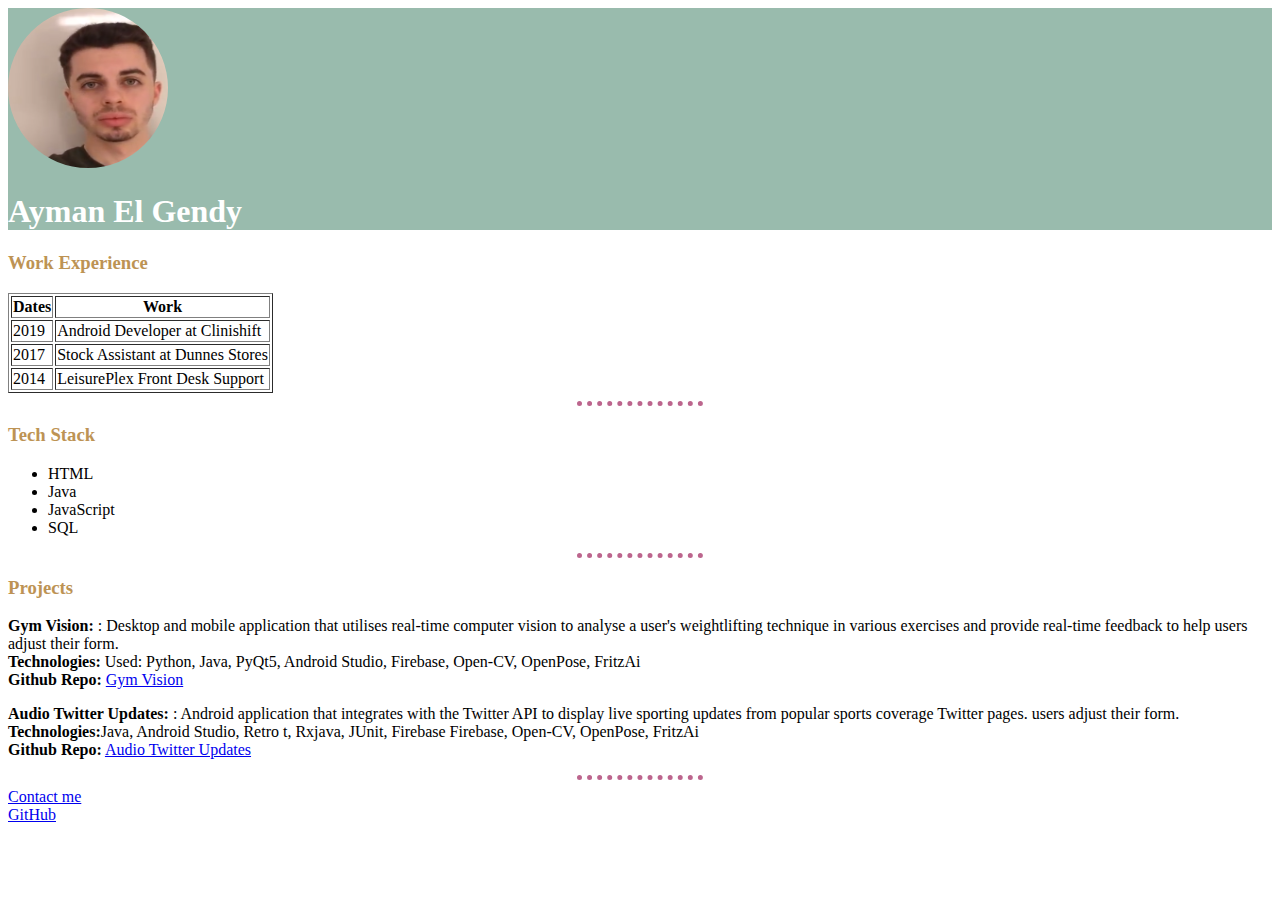
==== index.html @ 5e12d43c "Styling" ====
<!DOCTYPE html>
<html lang="en">
  <head>
    <meta charset="UTF-8" />
    <title>Home</title>
    <link rel="stylesheet" href="css/styles.css" />
    <link rel="icon" href="favicon.ico" />
  </head>

  <body>
    <div class="myTitle">
      <span>
       
        <img class="myImg" src="profile.png">
        <h1 class="myName">Ayman El Gendy</h1>
      </span>
      
     
      
    </div>

    <h3>Work Experience</h3>
    <table border="1">
      <thead>
        <tr>
          <th>Dates</th>
          <th>Work</th>
        </tr>
      </thead>
      <tbody>
        <tr>
          <td>2019</td>
          <td>Android Developer at Clinishift</td>
        </tr>
        <tr>
          <td>2017</td>
          <td>Stock Assistant at Dunnes Stores</td>
        </tr>
        <tr>
          <td>2014</td>
          <td>LeisurePlex Front Desk Support</td>
        </tr>
      </tbody>
    </table>
    <hr />
    <h3>Tech Stack</h3>
    <ul>
      <li>HTML</li>
      <li>Java</li>
      <li>JavaScript</li>
      <li>SQL</li>
    </ul>
    <hr />
    <h3>Projects</h3>
    <p>
      <strong> Gym Vision: </strong>: Desktop and mobile application that
      utilises real-time computer vision to analyse a user's weightlifting
      technique in various exercises and provide real-time feedback to help
      users adjust their form.<br />
      <strong>Technologies:</strong> Used: Python, Java, PyQt5, Android Studio,
      Firebase, Open-CV, OpenPose, FritzAi<br />
      <strong>Github Repo:</strong>
      <a href="https://github.com/Mond0s/Gym-Vision">Gym Vision</a>
    </p>

    <p>
      <strong> Audio Twitter Updates: </strong>: Android application that
      integrates with the Twitter API to display live sporting updates from
      popular sports coverage Twitter pages. users adjust their form.<br />
      <strong>Technologies:</strong>Java, Android Studio, Retro t, Rxjava,
      JUnit, Firebase Firebase, Open-CV, OpenPose, FritzAi<br />
      <strong>Github Repo:</strong>
      <a href="https://github.com/Mond0s/Twitter-Updates"
        >Audio Twitter Updates</a
      >
    </p>

    <hr />

    <a href="contact.html">Contact me</a><br />
    <a href="https://github.com/Mond0s">GitHub</a>
  </body>
</html>
---- css/styles.css ----
body{
      background-color: white;
    }
hr{
      border-color: #bc658d;
      border-style: dotted none none;
      border-width: 5px;
      width: 10%;
}
h1,h2,h3{
    color: #bd9354;
}
.myTitle{
    background-color: #99bbad;  
}
.myName{
    color: white;
    position: relative;
    margin-left: auto;
    margin-right: auto;
    
    
    
}
.myImg{
    
    
}
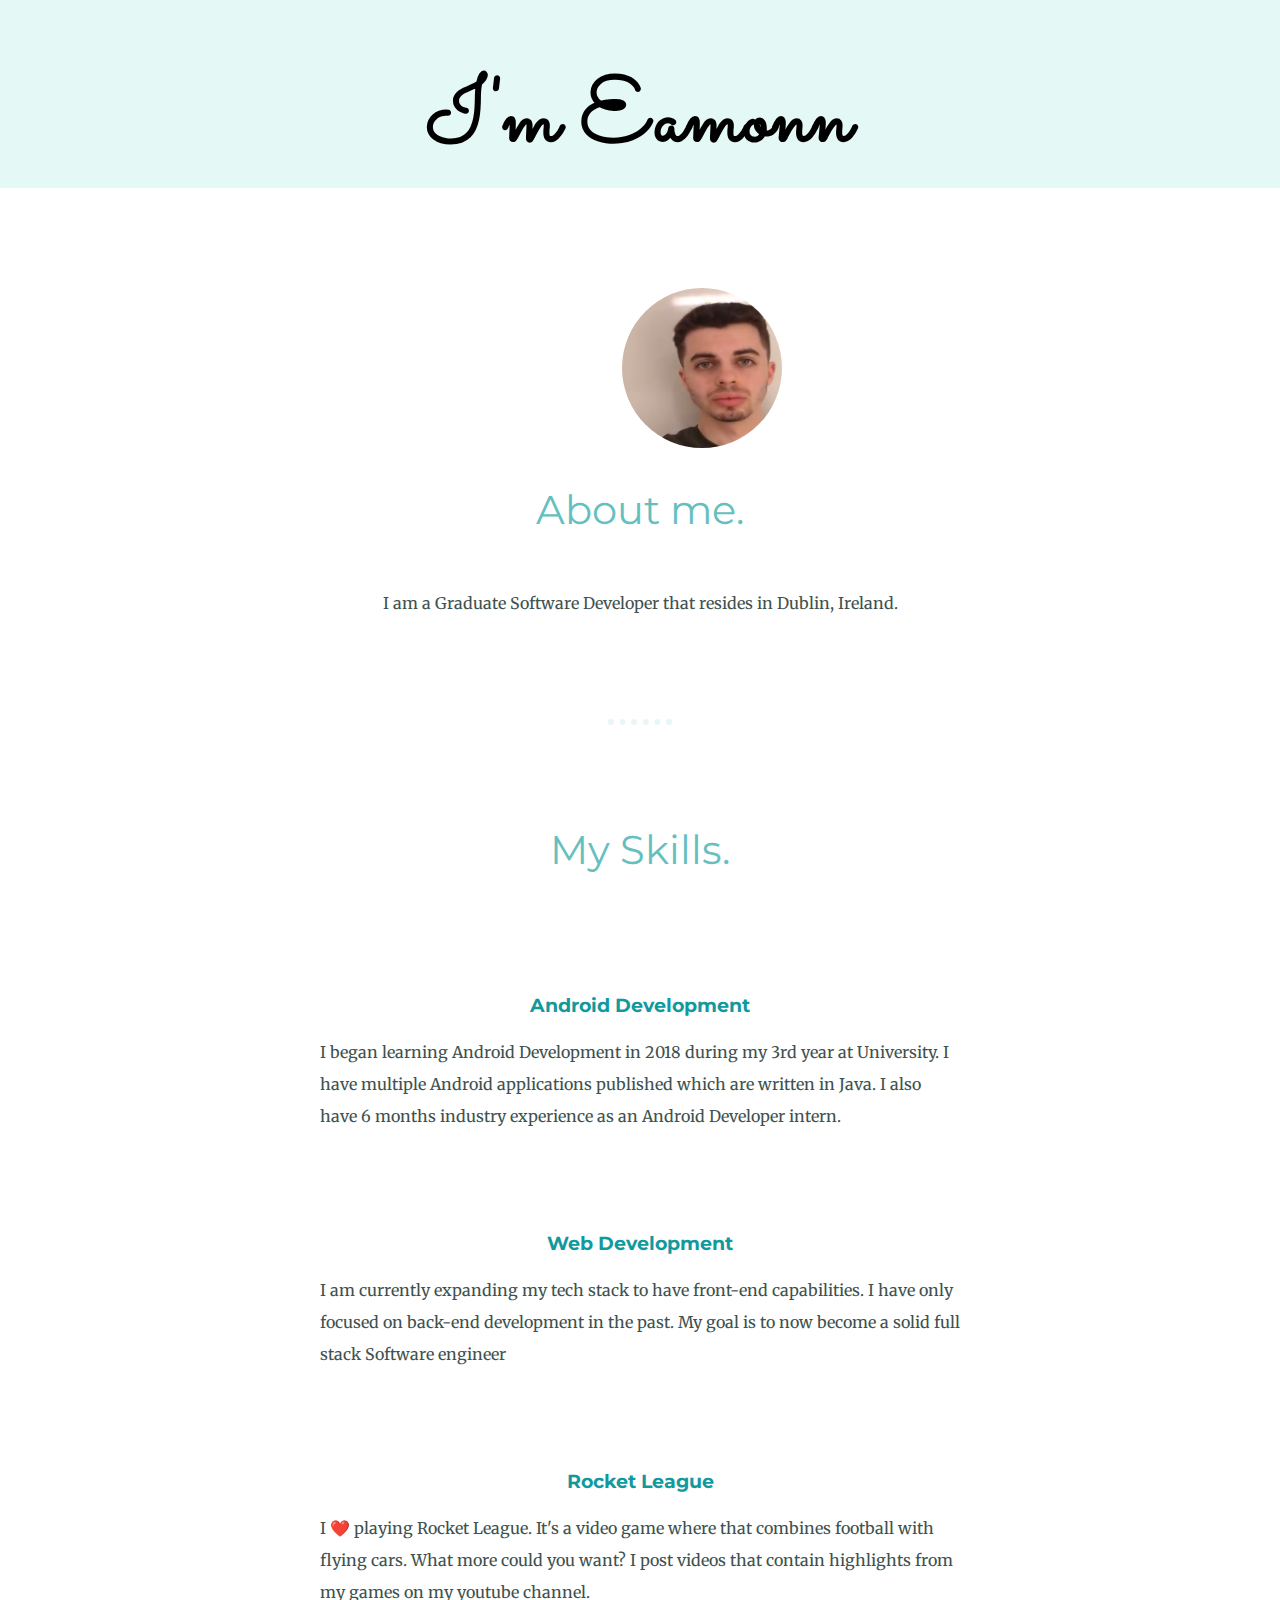
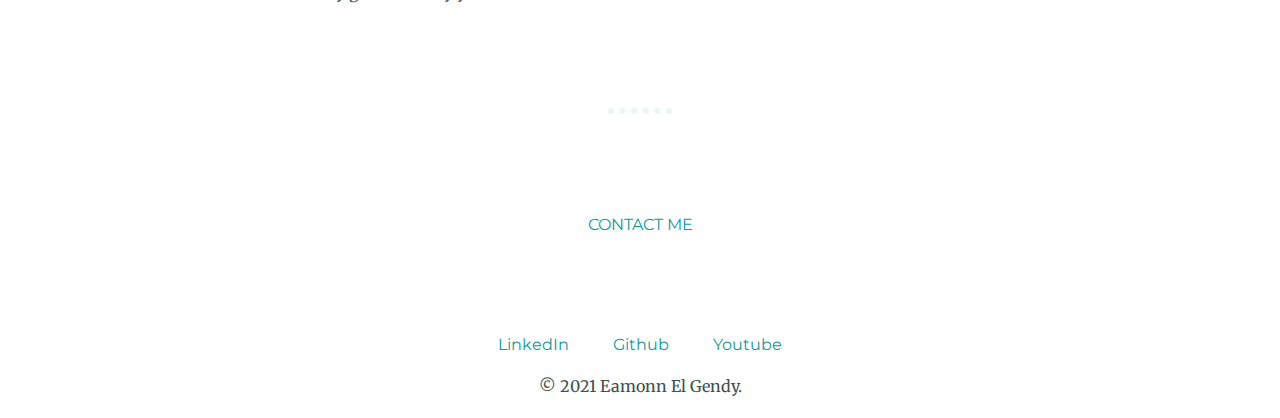
==== commit 091d74ab: "Add CSS" ====
--- a/index.html
+++ b/index.html
@@ -1,83 +1,104 @@
 <!DOCTYPE html>
-<html lang="en">
+<html>
   <head>
-    <meta charset="UTF-8" />
-    <title>Home</title>
+    <meta charset="utf-8" />
+    <title>Eamonn El Gendy</title>
     <link rel="stylesheet" href="css/styles.css" />
+    <link
+      href="https://fonts.googleapis.com/css?family=Merriweather|Montserrat|Sacramento"
+      rel="stylesheet"
+    />
     <link rel="icon" href="favicon.ico" />
   </head>
 
   <body>
-    <div class="myTitle">
-      <span>
-       
-        <img class="myImg" src="profile.png">
-        <h1 class="myName">Ayman El Gendy</h1>
-      </span>
-      
-     
-      
+    <div class="top-container">
+      <div class="title-text">
+        <h1>I'm Eamonn</h1>
+      </div>
     </div>
 
-    <h3>Work Experience</h3>
-    <table border="1">
-      <thead>
-        <tr>
-          <th>Dates</th>
-          <th>Work</th>
-        </tr>
-      </thead>
-      <tbody>
-        <tr>
-          <td>2019</td>
-          <td>Android Developer at Clinishift</td>
-        </tr>
-        <tr>
-          <td>2017</td>
-          <td>Stock Assistant at Dunnes Stores</td>
-        </tr>
-        <tr>
-          <td>2014</td>
-          <td>LeisurePlex Front Desk Support</td>
-        </tr>
-      </tbody>
-    </table>
-    <hr />
-    <h3>Tech Stack</h3>
-    <ul>
-      <li>HTML</li>
-      <li>Java</li>
-      <li>JavaScript</li>
-      <li>SQL</li>
-    </ul>
-    <hr />
-    <h3>Projects</h3>
-    <p>
-      <strong> Gym Vision: </strong>: Desktop and mobile application that
-      utilises real-time computer vision to analyse a user's weightlifting
-      technique in various exercises and provide real-time feedback to help
-      users adjust their form.<br />
-      <strong>Technologies:</strong> Used: Python, Java, PyQt5, Android Studio,
-      Firebase, Open-CV, OpenPose, FritzAi<br />
-      <strong>Github Repo:</strong>
-      <a href="https://github.com/Mond0s/Gym-Vision">Gym Vision</a>
-    </p>
+    <div class="middle-container">
+      <div class="profile">
+        <div class="photos">
+          <img src="images/profile.png" alt="" />
+          <img
+            class="funnymonster"
+            src="https://media.giphy.com/media/ZExgIXqrvt0MIVWEL7/giphy.gif"
+            alt=""
+          />
+        </div>
 
-    <p>
-      <strong> Audio Twitter Updates: </strong>: Android application that
-      integrates with the Twitter API to display live sporting updates from
-      popular sports coverage Twitter pages. users adjust their form.<br />
-      <strong>Technologies:</strong>Java, Android Studio, Retro t, Rxjava,
-      JUnit, Firebase Firebase, Open-CV, OpenPose, FritzAi<br />
-      <strong>Github Repo:</strong>
-      <a href="https://github.com/Mond0s/Twitter-Updates"
-        >Audio Twitter Updates</a
+        <h2>About me.</h2>
+        <p class="introP">I am a Graduate Software Developer that resides in Dublin, Ireland.<br>
+        </p>
+        
+      </div>
+      <hr />
+      <div class="skills">
+        <h2>My Skills.</h2>
+        <div class="skill-row">
+          <img
+            class="laptop"
+            src="https://media.giphy.com/media/J4IdFVLkGzMVvmPhPl/giphy.gif"
+            alt=""
+          />
+          <h3>Android Development</h3>
+          <p class="Paragraph">
+            I began learning Android Development in 2018 during my 3rd year at
+            University. I have multiple Android applications published which are
+            written in Java. I also have 6 months industry experience as an
+            Android Developer intern.
+          </p>
+        </div>
+        <div class="skill-row">
+          <img
+            class="rocket"
+            src="https://media.giphy.com/media/ZdOK36BqgymPWbNtX1/giphy.gif"
+            alt=""
+          />
+          <h3>Web Development</h3>
+          <p class="Paragraph">
+            I am currently expanding my tech stack to have front-end
+            capabilities. I have only focused on back-end development in the
+            past. My goal is to now become a solid full stack Software engineer
+          </p>
+        </div>
+        <div class="skill-row">
+          <img
+            class="laptop"
+            src="https://media.giphy.com/media/VIK8rnvZRJ8NFCnGBW/giphy.gif"
+            alt=""
+          />
+          <h3>Rocket League</h3>
+          <p class="Paragraph">
+            I ❤️ playing Rocket League. It's a video game where that combines
+            football with flying cars. What more could you want? I post videos
+            that contain highlights from my games on my youtube channel.
+          </p>
+        </div>
+      </div>
+      <hr />
+      <div class="contact-me">
+        <a class="btn" href="mailto:ayman.elgendy2@mail.dcu.ie">CONTACT ME</a>
+      </div>
+    </div>
+
+    <div class="bottom-container">
+      <a class="footer-link" href="https://www.linkedin.com/in/ayman-el-gendy/"
+      target="_blank"
+        >LinkedIn</a
       >
-    </p>
-
-    <hr />
-
-    <a href="contact.html">Contact me</a><br />
-    <a href="https://github.com/Mond0s">GitHub</a>
+      <a class="footer-link" href="https://github.com/Mond0s" target="_blank"
+        >Github</a
+      >
+      <a
+        class="footer-link"
+        href="https://www.youtube.com/channel/UCYWOG4IKImBv2VKvUC1q_8Q"
+        target="_blank"
+        >Youtube</a
+      >
+      <p>© 2021 Eamonn El Gendy.</p>
+    </div>
   </body>
 </html>
--- a/css/styles.css
+++ b/css/styles.css
@@ -1,29 +1,98 @@
+body {
+  color: #40514E;
+  margin: 0;
+  text-align: center;
+  font-family: 'Merriweather', serif;
+}
 
-body{
-      background-color: white;
-    }
-hr{
-      border-color: #bc658d;
-      border-style: dotted none none;
-      border-width: 5px;
-      width: 10%;
+h1 {
+  color: black;
+  font-size: 5.625rem;
+  margin: 50px auto 0 auto;
+  font-family: 'Sacramento', cursive;
 }
-h1,h2,h3{
-    color: #bd9354;
+
+h2 {
+  color: #66BFBF;
+  font-family: 'Montserrat', sans-serif;
+  font-size: 2.5rem;
+  font-weight: normal;
+  padding-bottom: 20px;
 }
-.myTitle{
-    background-color: #99bbad;  
+
+h3 {
+  color: #11999E;
+  font-family: 'Montserrat', sans-serif;
+  text-align: center;
 }
-.myName{
-    color: white;
-    position: relative;
-    margin-left: auto;
-    margin-right: auto;
-    
-    
-    
+
+p {
+  line-height: 2;
 }
-.myImg{
-    
-    
+
+hr {
+  border: dotted #EAF6F6 6px;
+  border-bottom: none;
+  width: 4%;
+  margin: 100px auto;
 }
+
+a{
+  color: #11999E;
+  font-family: 'Montserrat', sans-serif;
+  margin: 10px 20px;
+  text-decoration: none;
+}
+.top-container {
+  background-color: #E4F9F5;
+  position: relative;
+  padding-top: 6px;
+}
+
+.middle-container {
+  margin: 100px 0;
+}
+.intro {
+  width: 30%;
+  margin: auto;
+}
+.skill-row{
+  width: 50%;
+  margin:100px auto;
+  text-align: left;
+
+
+}
+.laptop{
+  width: 13%;
+  float: left;
+  margin-right: 30px;
+}
+.rocket{
+  width: 13%;
+  float: right;
+  margin-left: 30px;
+}
+.funnymonster{
+  width: 10%;
+  margin-bottom: 20px;
+}
+.photos{
+  margin-left: 10%;
+}
+.contact-me{
+  width: 40%;
+  margin: 40px auto;
+}
+.Paragraph{
+  overflow: auto;
+}
+.rlMonster{
+  width: 13%;
+  margin-left: 45%;
+}
+
+
+
+
+
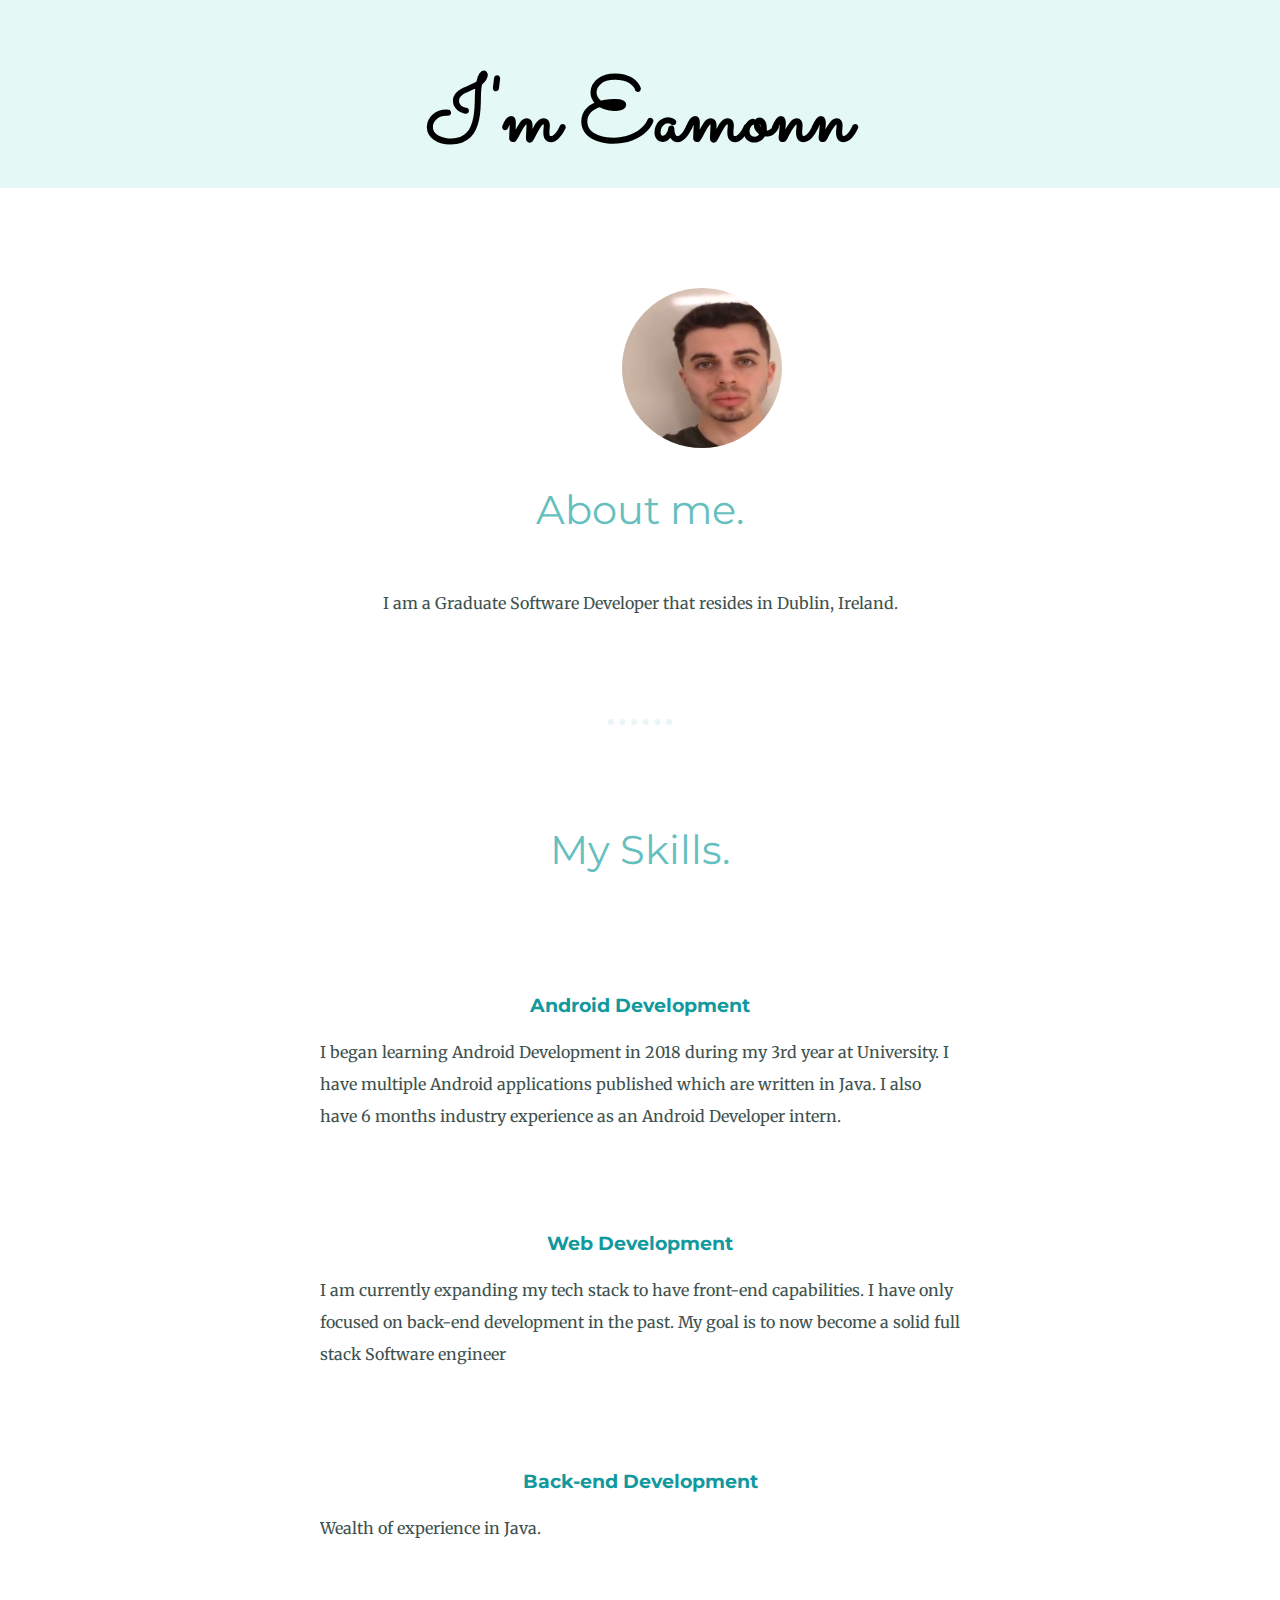
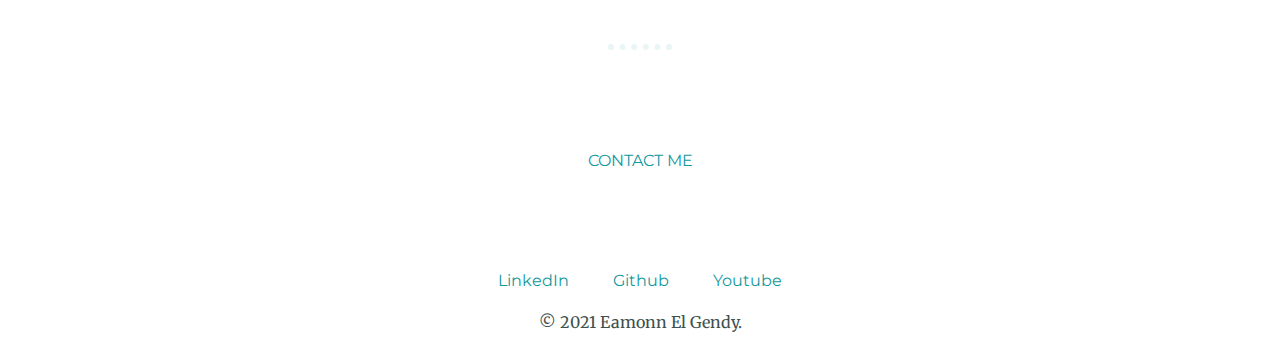
==== commit 1ab2df62: "Update index.html" ====
--- a/index.html
+++ b/index.html
@@ -39,7 +39,7 @@
         <h2>My Skills.</h2>
         <div class="skill-row">
           <img
-            class="laptop"
+            class="androidMonster"
             src="https://media.giphy.com/media/J4IdFVLkGzMVvmPhPl/giphy.gif"
             alt=""
           />
@@ -66,15 +66,13 @@
         </div>
         <div class="skill-row">
           <img
-            class="laptop"
+            class="androidMonster"
             src="https://media.giphy.com/media/VIK8rnvZRJ8NFCnGBW/giphy.gif"
             alt=""
           />
-          <h3>Rocket League</h3>
+          <h3>Back-end Development</h3>
           <p class="Paragraph">
-            I ❤️ playing Rocket League. It's a video game where that combines
-            football with flying cars. What more could you want? I post videos
-            that contain highlights from my games on my youtube channel.
+              Wealth of experience in Java.
           </p>
         </div>
       </div>
--- a/css/styles.css
+++ b/css/styles.css
@@ -63,7 +63,7 @@
 
 
 }
-.laptop{
+.androidMonster{
   width: 13%;
   float: left;
   margin-right: 30px;
@@ -74,8 +74,8 @@
   margin-left: 30px;
 }
 .funnymonster{
-  width: 10%;
-  margin-bottom: 20px;
+  width: 7%;
+  margin-top: 20px;
 }
 .photos{
   margin-left: 10%;
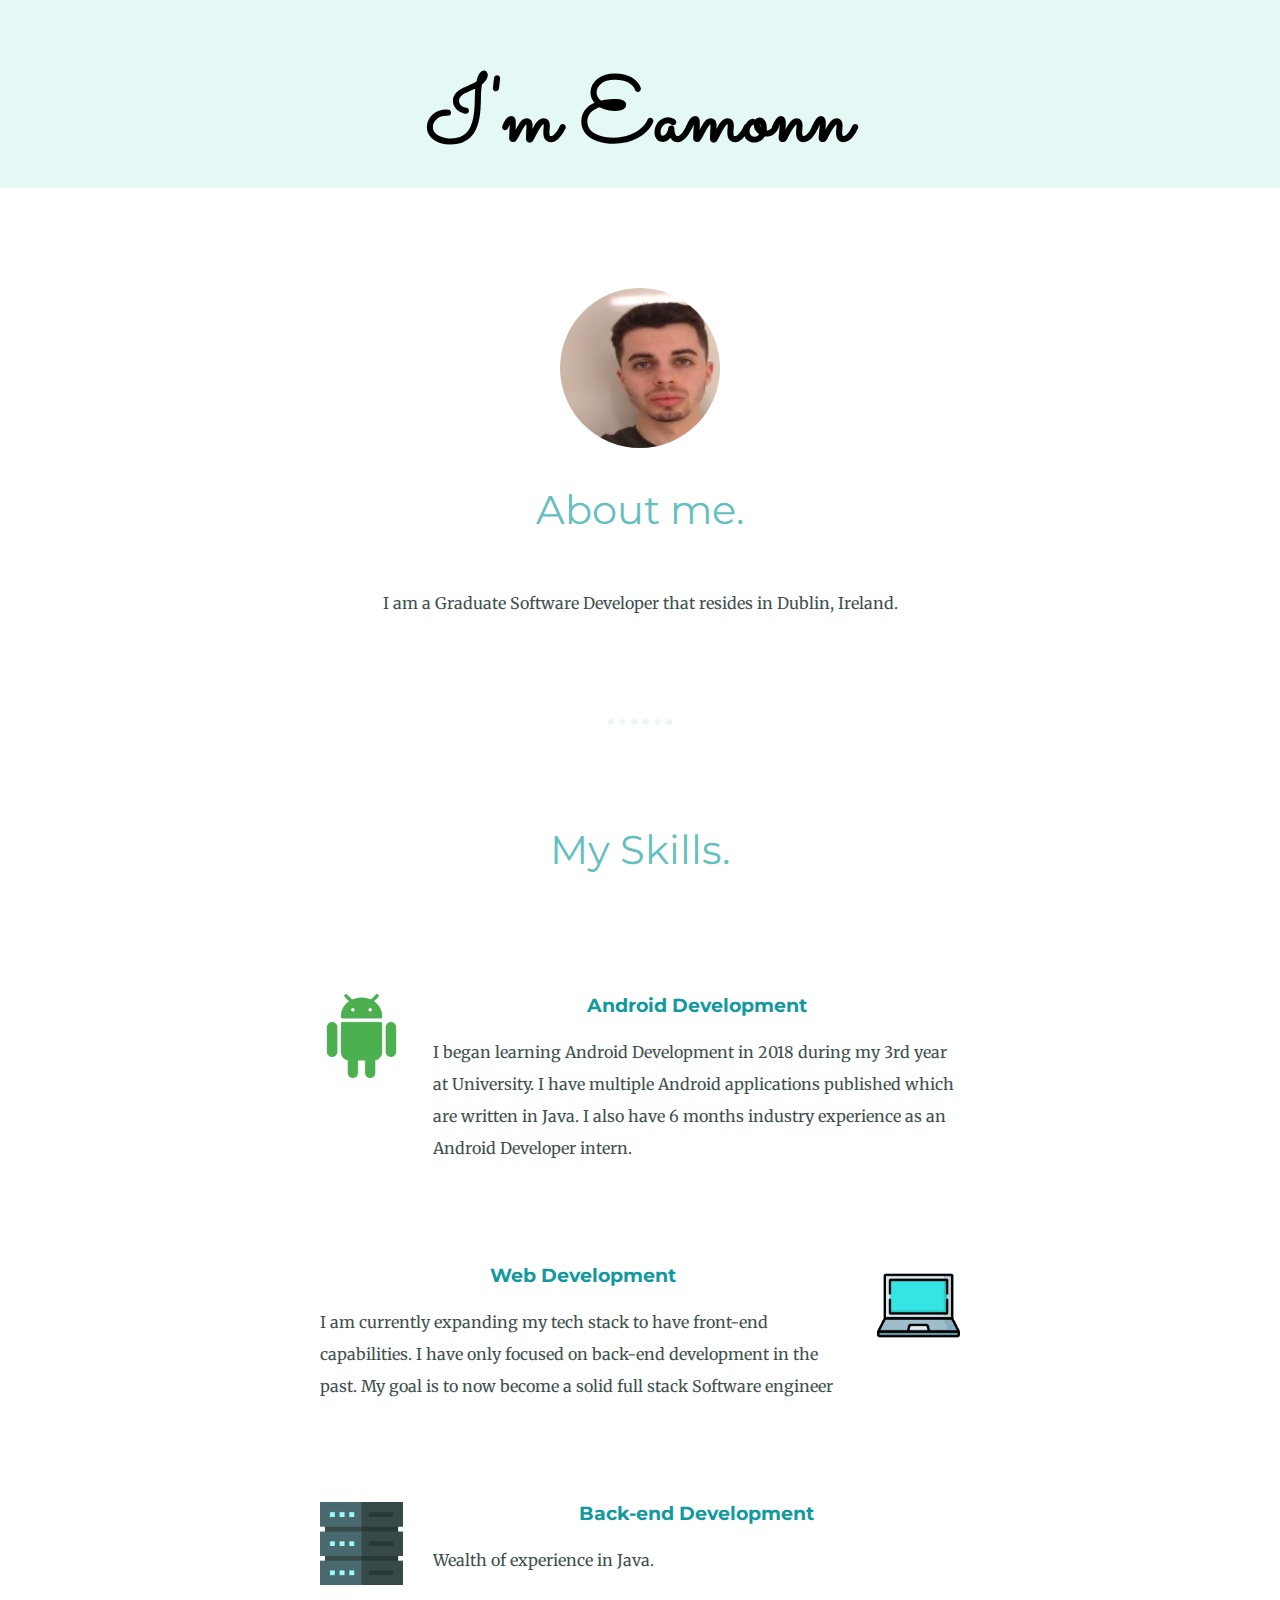
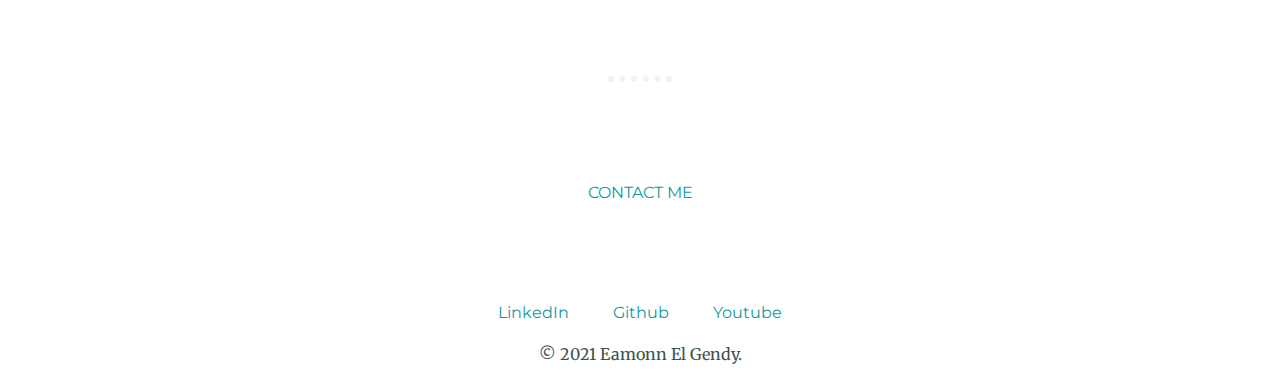
==== commit 4b434511: "Fixed icons" ====
--- a/index.html
+++ b/index.html
@@ -22,11 +22,6 @@
       <div class="profile">
         <div class="photos">
           <img src="images/profile.png" alt="" />
-          <img
-            class="funnymonster"
-            src="https://media.giphy.com/media/ZExgIXqrvt0MIVWEL7/giphy.gif"
-            alt=""
-          />
         </div>
 
         <h2>About me.</h2>
@@ -40,7 +35,7 @@
         <div class="skill-row">
           <img
             class="androidMonster"
-            src="https://media.giphy.com/media/J4IdFVLkGzMVvmPhPl/giphy.gif"
+            src="images/android.png"
             alt=""
           />
           <h3>Android Development</h3>
@@ -54,7 +49,7 @@
         <div class="skill-row">
           <img
             class="rocket"
-            src="https://media.giphy.com/media/ZdOK36BqgymPWbNtX1/giphy.gif"
+            src="images/laptop.png"
             alt=""
           />
           <h3>Web Development</h3>
@@ -67,7 +62,7 @@
         <div class="skill-row">
           <img
             class="androidMonster"
-            src="https://media.giphy.com/media/VIK8rnvZRJ8NFCnGBW/giphy.gif"
+            src="images/data-server.png"
             alt=""
           />
           <h3>Back-end Development</h3>
--- a/css/styles.css
+++ b/css/styles.css
@@ -77,9 +77,7 @@
   width: 7%;
   margin-top: 20px;
 }
-.photos{
-  margin-left: 10%;
-}
+
 .contact-me{
   width: 40%;
   margin: 40px auto;
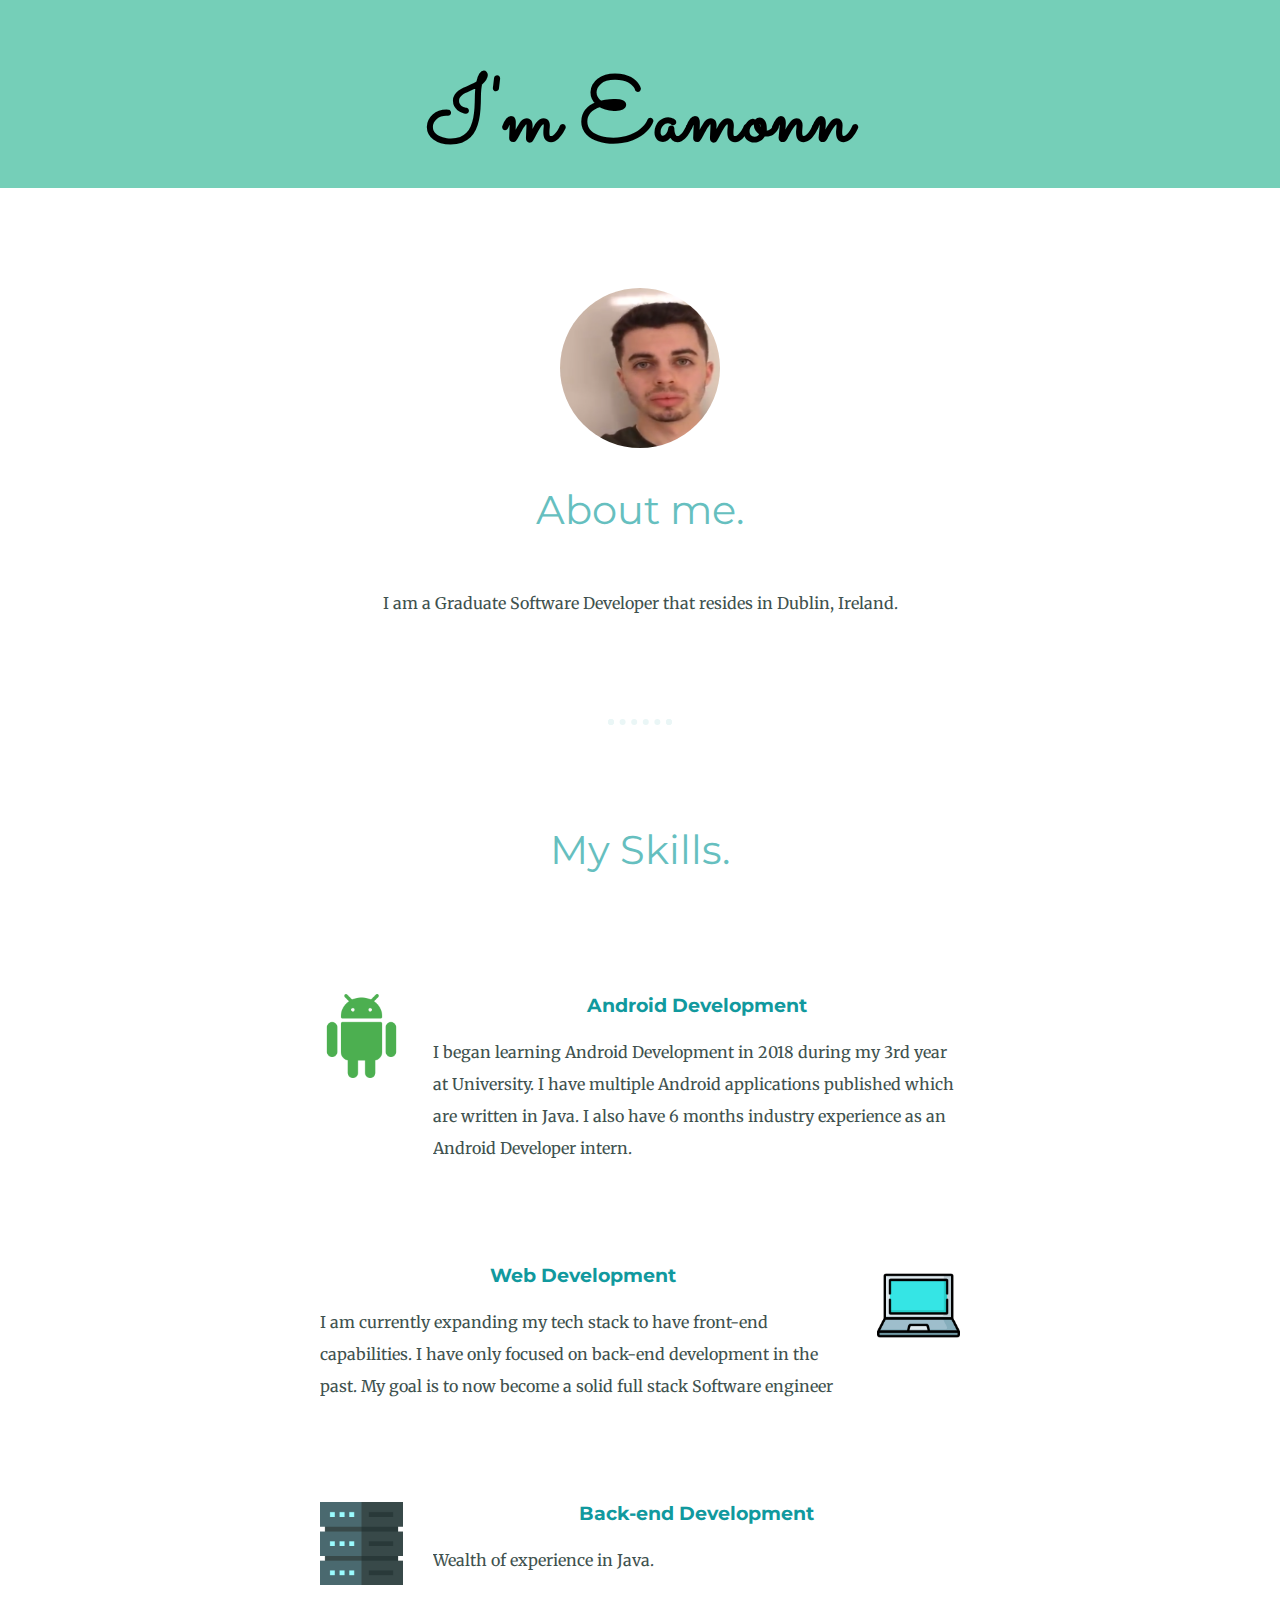
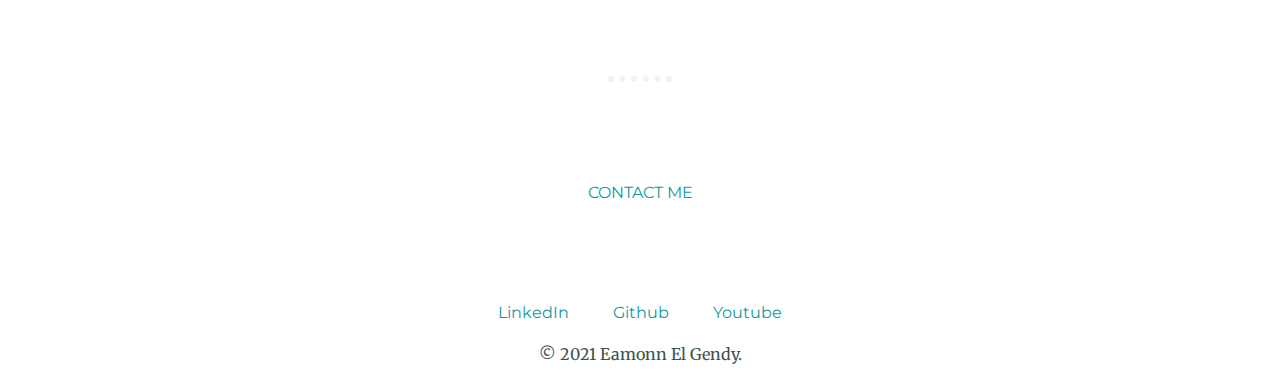
==== commit 7c7e6daf: "Update" ====
--- a/index.html
+++ b/index.html
@@ -20,9 +20,9 @@
 
     <div class="middle-container">
       <div class="profile">
-        <div class="photos">
+  
           <img src="images/profile.png" alt="" />
-        </div>
+      
 
         <h2>About me.</h2>
         <p class="introP">I am a Graduate Software Developer that resides in Dublin, Ireland.<br>
--- a/css/styles.css
+++ b/css/styles.css
@@ -44,7 +44,7 @@
   text-decoration: none;
 }
 .top-container {
-  background-color: #E4F9F5;
+  background-color: #75cfb8;
   position: relative;
   padding-top: 6px;
 }
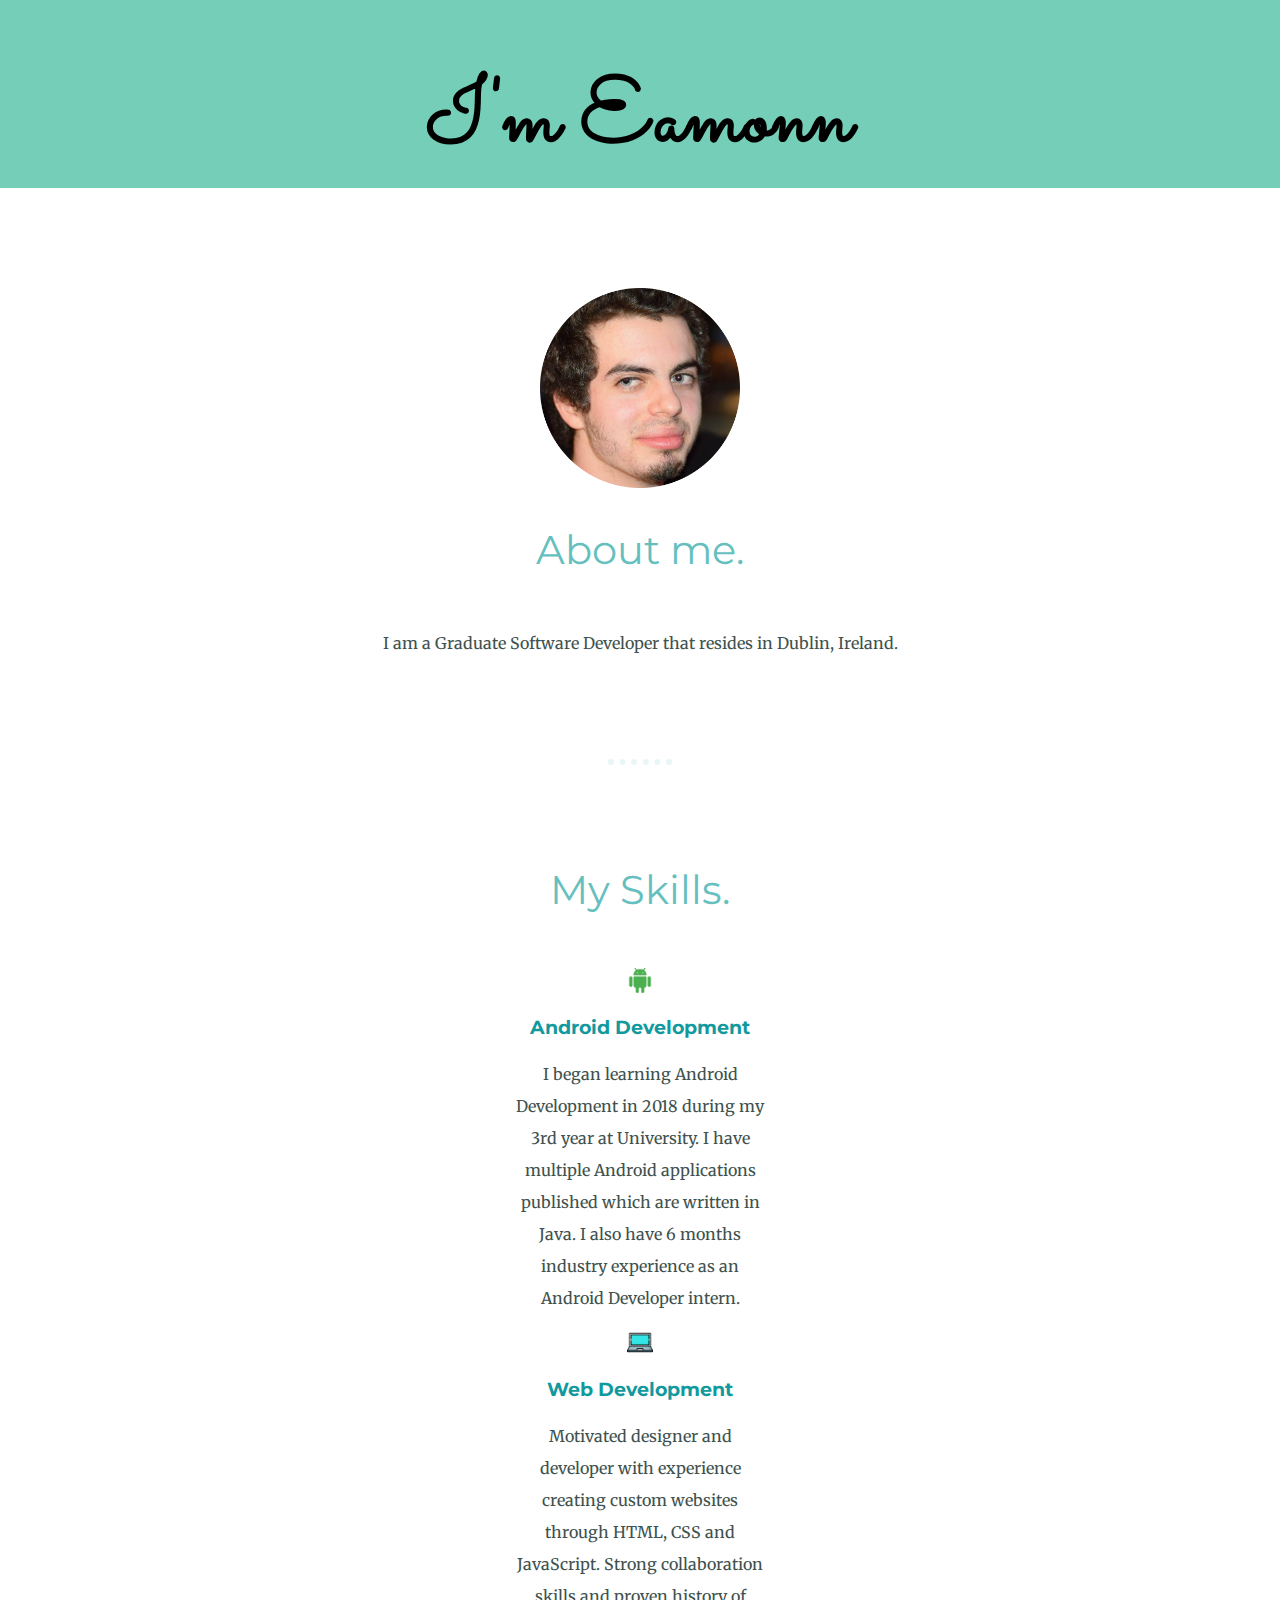
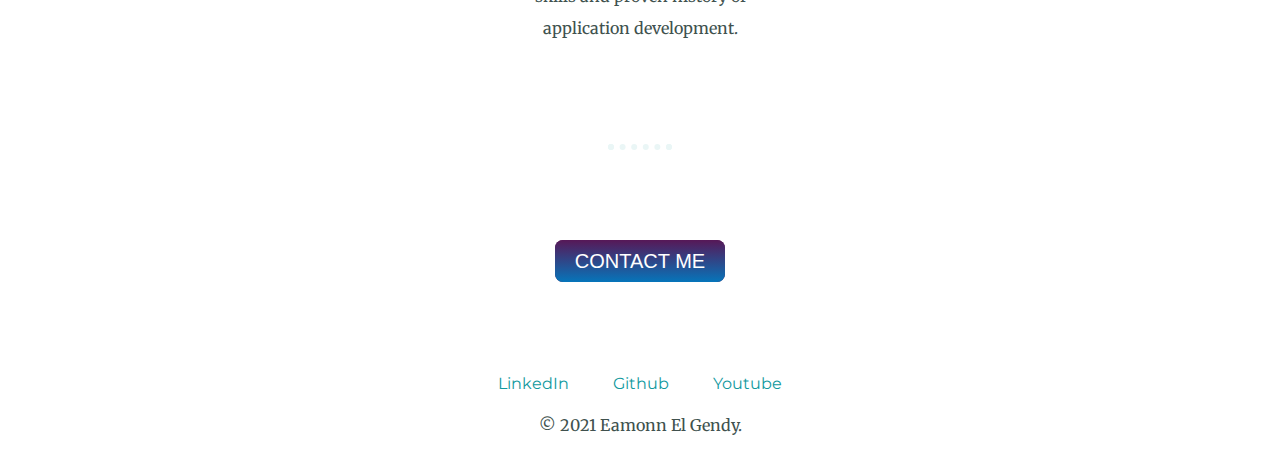
==== commit d834bd26: "Update format" ====
--- a/index.html
+++ b/index.html
@@ -34,7 +34,7 @@
         <h2>My Skills.</h2>
         <div class="skill-row">
           <img
-            class="androidMonster"
+            class="skillImg"
             src="images/android.png"
             alt=""
           />
@@ -48,28 +48,16 @@
         </div>
         <div class="skill-row">
           <img
-            class="rocket"
+            class="skillImg"
             src="images/laptop.png"
             alt=""
           />
           <h3>Web Development</h3>
           <p class="Paragraph">
-            I am currently expanding my tech stack to have front-end
-            capabilities. I have only focused on back-end development in the
-            past. My goal is to now become a solid full stack Software engineer
+            Motivated designer and developer with experience creating custom websites through HTML, CSS and JavaScript. Strong collaboration skills and proven history of application development.
           </p>
         </div>
-        <div class="skill-row">
-          <img
-            class="androidMonster"
-            src="images/data-server.png"
-            alt=""
-          />
-          <h3>Back-end Development</h3>
-          <p class="Paragraph">
-              Wealth of experience in Java.
-          </p>
-        </div>
+        
       </div>
       <hr />
       <div class="contact-me">
--- a/css/styles.css
+++ b/css/styles.css
@@ -52,32 +52,22 @@
 .middle-container {
   margin: 100px 0;
 }
+
+
 .intro {
   width: 30%;
   margin: auto;
 }
+.skills{
+  text-align: center;
+}
 .skill-row{
-  width: 50%;
-  margin:100px auto;
-  text-align: left;
-
-
+  margin: auto;
+  width: 20%;
 }
-.androidMonster{
-  width: 13%;
-  float: left;
-  margin-right: 30px;
+.skillImg{
+  width: 10%;
 }
-.rocket{
-  width: 13%;
-  float: right;
-  margin-left: 30px;
-}
-.funnymonster{
-  width: 7%;
-  margin-top: 20px;
-}
-
 .contact-me{
   width: 40%;
   margin: 40px auto;
@@ -85,12 +75,35 @@
 .Paragraph{
   overflow: auto;
 }
-.rlMonster{
-  width: 13%;
-  margin-left: 45%;
+.btn {
+  background: #571857;
+  background-image: -webkit-linear-gradient(top, #571857, #0675ba);
+  background-image: -moz-linear-gradient(top, #571857, #0675ba);
+  background-image: -ms-linear-gradient(top, #571857, #0675ba);
+  background-image: -o-linear-gradient(top, #571857, #0675ba);
+  background-image: linear-gradient(to bottom, #571857, #0675ba);
+  -webkit-border-radius: 8;
+  -moz-border-radius: 8;
+  border-radius: 8px;
+  font-family: Arial;
+  color: #ffffff;
+  font-size: 20px;
+  padding: 10px 20px 10px 20px;
+  text-decoration: none;
+}
+
+.btn:hover {
+  background: #edf2f5;
+  background-image: -webkit-linear-gradient(top, #edf2f5, #ade5ff);
+  background-image: -moz-linear-gradient(top, #edf2f5, #ade5ff);
+  background-image: -ms-linear-gradient(top, #edf2f5, #ade5ff);
+  background-image: -o-linear-gradient(top, #edf2f5, #ade5ff);
+  background-image: linear-gradient(to bottom, #edf2f5, #ade5ff);
+  text-decoration: none;
 }
 
 
 
 
 
+
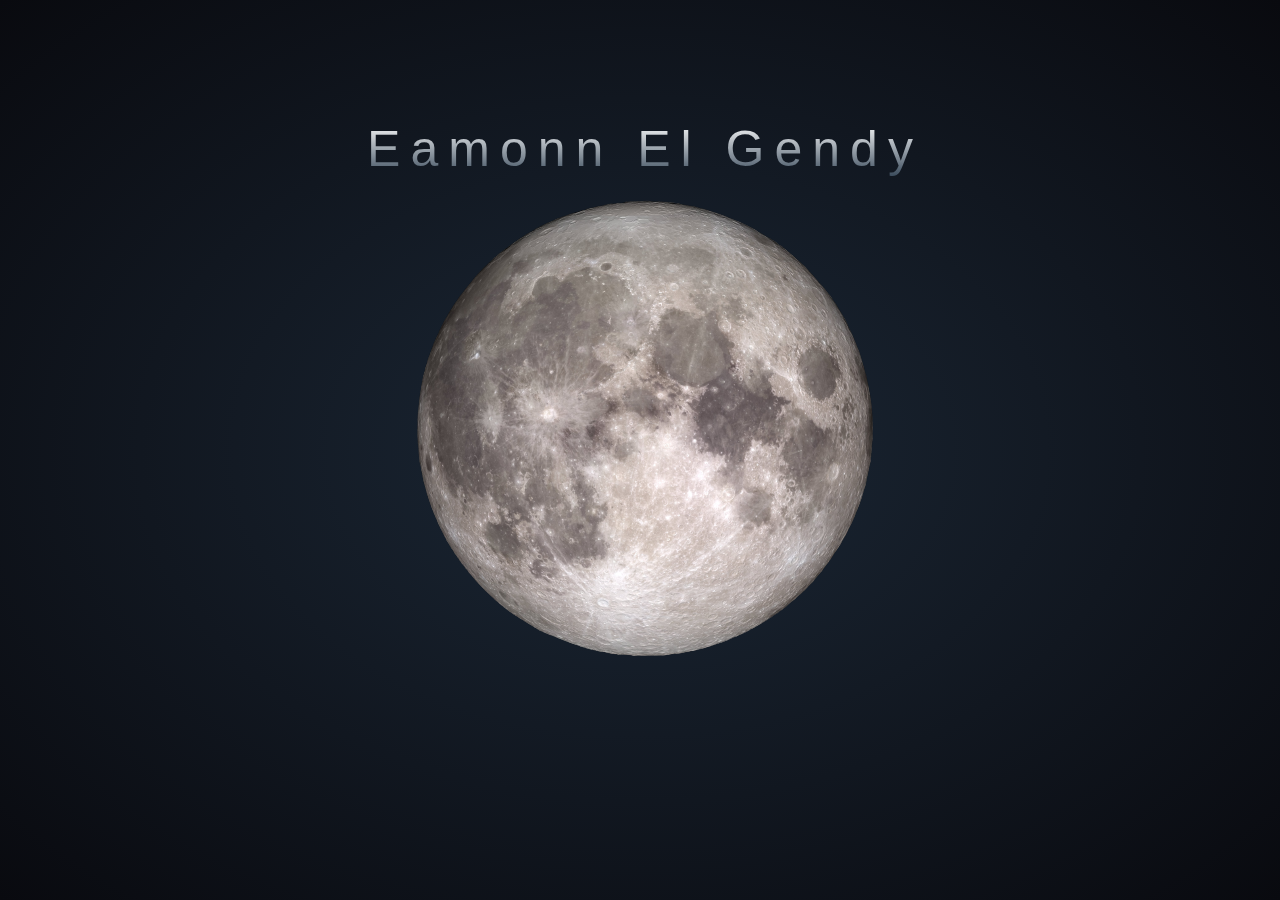
==== commit 70d57606: "New design" ====
--- a/index.html
+++ b/index.html
@@ -12,74 +12,10 @@
   </head>
 
   <body>
-    <div class="top-container">
-      <div class="title-text">
-        <h1>I'm Eamonn</h1>
-      </div>
-    </div>
-
-    <div class="middle-container">
-      <div class="profile">
-  
-          <img src="images/profile.png" alt="" />
-      
-
-        <h2>About me.</h2>
-        <p class="introP">I am a Graduate Software Developer that resides in Dublin, Ireland.<br>
-        </p>
-        
-      </div>
-      <hr />
-      <div class="skills">
-        <h2>My Skills.</h2>
-        <div class="skill-row">
-          <img
-            class="skillImg"
-            src="images/android.png"
-            alt=""
-          />
-          <h3>Android Development</h3>
-          <p class="Paragraph">
-            I began learning Android Development in 2018 during my 3rd year at
-            University. I have multiple Android applications published which are
-            written in Java. I also have 6 months industry experience as an
-            Android Developer intern.
-          </p>
-        </div>
-        <div class="skill-row">
-          <img
-            class="skillImg"
-            src="images/laptop.png"
-            alt=""
-          />
-          <h3>Web Development</h3>
-          <p class="Paragraph">
-            Motivated designer and developer with experience creating custom websites through HTML, CSS and JavaScript. Strong collaboration skills and proven history of application development.
-          </p>
-        </div>
-        
-      </div>
-      <hr />
-      <div class="contact-me">
-        <a class="btn" href="mailto:ayman.elgendy2@mail.dcu.ie">CONTACT ME</a>
-      </div>
-    </div>
-
-    <div class="bottom-container">
-      <a class="footer-link" href="https://www.linkedin.com/in/ayman-el-gendy/"
-      target="_blank"
-        >LinkedIn</a
-      >
-      <a class="footer-link" href="https://github.com/Mond0s" target="_blank"
-        >Github</a
-      >
-      <a
-        class="footer-link"
-        href="https://www.youtube.com/channel/UCYWOG4IKImBv2VKvUC1q_8Q"
-        target="_blank"
-        >Youtube</a
-      >
-      <p>© 2021 Eamonn El Gendy.</p>
+    <div id="title">
+      <span> Eamonn El Gendy </span>
+      <br />
+      <img src="/images/moon.png" alt="">
     </div>
   </body>
 </html>
--- a/css/styles.css
+++ b/css/styles.css
@@ -1,109 +1,24 @@
-body {
-  color: #40514E;
-  margin: 0;
+html {
+  height: 100%;
+  background: radial-gradient(#1b2735 0%, #090a0f 100%);
+  overflow: hidden;
+}
+#title {
+  position: absolute;
+  top: 20%;
+  left: 0;
+  right: 0;
+  color: #FFF;
   text-align: center;
-  font-family: 'Merriweather', serif;
+  font-family: "lato", sans-serif;
+  font-weight: 300;
+  font-size: 50px;
+  letter-spacing: 10px;
+  margin-top: -60px;
+  padding-left: 10px;
 }
-
-h1 {
-  color: black;
-  font-size: 5.625rem;
-  margin: 50px auto 0 auto;
-  font-family: 'Sacramento', cursive;
+#title span {
+  background: -webkit-linear-gradient(white, #38495a);
+  -webkit-background-clip: text;
+  -webkit-text-fill-color: transparent;
 }
-
-h2 {
-  color: #66BFBF;
-  font-family: 'Montserrat', sans-serif;
-  font-size: 2.5rem;
-  font-weight: normal;
-  padding-bottom: 20px;
-}
-
-h3 {
-  color: #11999E;
-  font-family: 'Montserrat', sans-serif;
-  text-align: center;
-}
-
-p {
-  line-height: 2;
-}
-
-hr {
-  border: dotted #EAF6F6 6px;
-  border-bottom: none;
-  width: 4%;
-  margin: 100px auto;
-}
-
-a{
-  color: #11999E;
-  font-family: 'Montserrat', sans-serif;
-  margin: 10px 20px;
-  text-decoration: none;
-}
-.top-container {
-  background-color: #75cfb8;
-  position: relative;
-  padding-top: 6px;
-}
-
-.middle-container {
-  margin: 100px 0;
-}
-
-
-.intro {
-  width: 30%;
-  margin: auto;
-}
-.skills{
-  text-align: center;
-}
-.skill-row{
-  margin: auto;
-  width: 20%;
-}
-.skillImg{
-  width: 10%;
-}
-.contact-me{
-  width: 40%;
-  margin: 40px auto;
-}
-.Paragraph{
-  overflow: auto;
-}
-.btn {
-  background: #571857;
-  background-image: -webkit-linear-gradient(top, #571857, #0675ba);
-  background-image: -moz-linear-gradient(top, #571857, #0675ba);
-  background-image: -ms-linear-gradient(top, #571857, #0675ba);
-  background-image: -o-linear-gradient(top, #571857, #0675ba);
-  background-image: linear-gradient(to bottom, #571857, #0675ba);
-  -webkit-border-radius: 8;
-  -moz-border-radius: 8;
-  border-radius: 8px;
-  font-family: Arial;
-  color: #ffffff;
-  font-size: 20px;
-  padding: 10px 20px 10px 20px;
-  text-decoration: none;
-}
-
-.btn:hover {
-  background: #edf2f5;
-  background-image: -webkit-linear-gradient(top, #edf2f5, #ade5ff);
-  background-image: -moz-linear-gradient(top, #edf2f5, #ade5ff);
-  background-image: -ms-linear-gradient(top, #edf2f5, #ade5ff);
-  background-image: -o-linear-gradient(top, #edf2f5, #ade5ff);
-  background-image: linear-gradient(to bottom, #edf2f5, #ade5ff);
-  text-decoration: none;
-}
-
-
-
-
-
-
